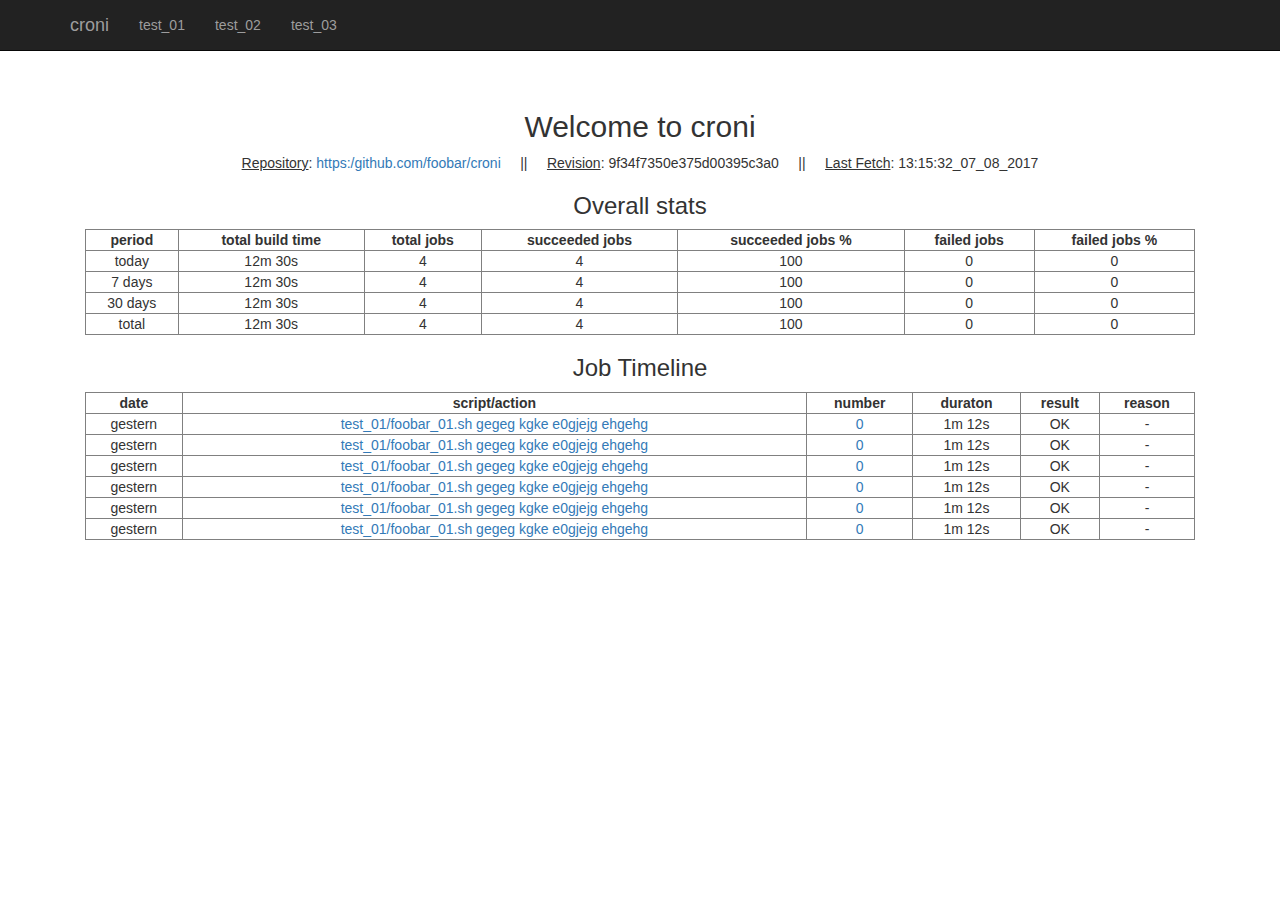
==== .croni/webroot/index.html @ 58821520 "Add bootstrap and verify deploy and run works" ====
<!DOCTYPE html>
<html lang="en">
  <head>
    <meta charset="utf-8">
    <meta http-equiv="X-UA-Compatible" content="IE=edge">
    <meta name="viewport" content="width=device-width, initial-scale=1">
    <!-- The above 3 meta tags *must* come first in the head; any other head content must come *after* these tags -->
    <meta name="description" content="">
    <meta name="author" content="">
    <link rel="icon" href="anbada.ico">

    <title>croni</title>

    <!-- Bootstrap core CSS -->
    <link href="css/bootstrap.min.css" rel="stylesheet">

    <!-- IE10 viewport hack for Surface/desktop Windows 8 bug -->
    <link href="css/ie10-viewport-bug-workaround.css" rel="stylesheet">

    <!-- Custom styles for this template -->
    <link href="css/starter-template.css" rel="stylesheet">

    <!-- HTML5 shim and Respond.js for IE8 support of HTML5 elements and media queries -->
    <!--[if lt IE 9]>
      <script src="js/html5shiv.min.js"></script>
      <script src="js/respond.min.js"></script>
    <![endif]-->

	<!-- bootstrap core -->

<!-- Bootstrap core JavaScript
================================================== -->
<!-- Placed at the end of the document so the pages load faster -->
<script src="js/jquery.min.js"></script>
<script>window.jQuery || document.write('<script src="js/jquery.min.js"><\/script>')</script>
<script src="js/bootstrap.min.js"></script>
<!-- IE10 viewport hack for Surface/desktop Windows 8 bug -->
<script src="js/ie10-viewport-bug-workaround.js"></script>

  </head>

  <body>

    <nav class="navbar navbar-inverse navbar-fixed-top">
      <div class="container">
        <div class="navbar-header">
          <button type="button" class="navbar-toggle collapsed" data-toggle="collapse" data-target="#navbar" aria-expanded="false" aria-controls="navbar">
            <span class="sr-only">Toggle navigation</span>
            <span class="icon-bar"></span>
            <span class="icon-bar"></span>
            <span class="icon-bar"></span>
          </button>
              <a class="navbar-brand active" href="index.html">croni</a>
            </div>
            <div id="navbar" class="collapse navbar-collapse">
              <ul class="nav navbar-nav">
                <li><a href="uffda.html">test_01</a></li>
                <li><a href="restore.php">test_02</a></li>
                <li><a href="sync.php">test_03</a></li>
              </ul>
            </div><!--/.nav-collapse -->
          </div>
        </nav>

        <div class="container">

          <div class="starter-template">

            <h2>Welcome to croni</h2>
            <p><u>Repository</u>: <a href="https:/github.com/foobar/croni">https:/github.com/foobar/croni</a>  &nbsp;&nbsp;&nbsp;&nbsp;||&nbsp;&nbsp;&nbsp;&nbsp;
               <u>Revision</u>: 9f34f7350e375d00395c3a0 &nbsp;&nbsp;&nbsp;&nbsp;||&nbsp;&nbsp;&nbsp;&nbsp;
               <u>Last Fetch</u>: 13:15:32_07_08_2017
             <br>
            </p>

              <h3>Overall stats</h3>
              <table style="width:100%" border="1">
              <tr>
                <td><b>period</b></td>
                <td><b>total build time</b></td>
                <td><b>total jobs</b></td>
                <td><b>succeeded jobs</b></td>
                <td><b>succeeded jobs %</b></td>
                <td><b>failed jobs</b></td>
                <td><b>failed jobs %</b></td>
                </tr>
              <tr>
                <td>today</td>
                <td>12m 30s</td>
                <td>4</td>
                <td>4</td>
                <td>100</td>
                <td>0</td>
                <td>0</td>
                </tr>
              <tr>
              <td>7 days</td>
              <td>12m 30s</td>
              <td>4</td>
              <td>4</td>
              <td>100</td>
              <td>0</td>
              <td>0</td>
              </tr>
              <tr>
              <td>30 days</td>
              <td>12m 30s</td>
              <td>4</td>
              <td>4</td>
              <td>100</td>
              <td>0</td>
              <td>0</td>
              </tr>
              <tr>
              <td>total</td>
              <td>12m 30s</td>
              <td>4</td>
              <td>4</td>
              <td>100</td>
              <td>0</td>
              <td>0</td>
              </tr>
              </table>
            <h3>Job Timeline</h3>

  <table style="width:100%" border="1">
  <tr>
    <td><b>date</b></td>
    <td><b>script/action</b></td>
    <td><b>number</b></td>
    <td><b>duraton</b></td>
    <td><b>result</b></td>
    <td><b>reason</b></td>
  </tr>

<tr>
    <td>gestern</td>
    <td><a href="logs/test_01/foobar_01/">test_01/foobar_01.sh gegeg kgke e0gjejg ehgehg</a></td>
    <td><a href="logs/test_01/foobar_01/0.html">0</a></td>
    <td>1m 12s</td>
    <td>OK</td>
    <td>-</td>
  </tr>
  <tr>
    <td>gestern</td>
    <td><a href="logs/test_01/foobar_01/">test_01/foobar_01.sh gegeg kgke e0gjejg ehgehg</a></td>
    <td><a href="logs/test_01/foobar_01/0.html">0</a></td>
    <td>1m 12s</td>
    <td>OK</td>
    <td>-</td>
  </tr>
  <tr>
    <td>gestern</td>
    <td><a href="logs/test_01/foobar_01/">test_01/foobar_01.sh gegeg kgke e0gjejg ehgehg</a></td>
    <td><a href="logs/test_01/foobar_01/0.html">0</a></td>
    <td>1m 12s</td>
    <td>OK</td>
    <td>-</td>
  </tr>
  <tr>
    <td>gestern</td>
    <td><a href="logs/test_01/foobar_01/">test_01/foobar_01.sh gegeg kgke e0gjejg ehgehg</a></td>
    <td><a href="logs/test_01/foobar_01/0.html">0</a></td>
    <td>1m 12s</td>
    <td>OK</td>
    <td>-</td>
  </tr>
  <tr>
    <td>gestern</td>
    <td><a href="logs/test_01/foobar_01/">test_01/foobar_01.sh gegeg kgke e0gjejg ehgehg</a></td>
    <td><a href="logs/test_01/foobar_01/0.html">0</a></td>
    <td>1m 12s</td>
    <td>OK</td>
    <td>-</td>
  </tr>
  <tr>
    <td>gestern</td>
    <td><a href="logs/test_01/foobar_01/">test_01/foobar_01.sh gegeg kgke e0gjejg ehgehg</a></td>
    <td><a href="logs/test_01/foobar_01/0.html">0</a></td>
    <td>1m 12s</td>
    <td>OK</td>
    <td>-</td>
  </tr>

  <!--<iframe src="file:///home/blobb/develop/croni/.croni/webroot/foobar.txt"></iframe> -->

</table>
</div>
</div><!-- /.container -->
<!-- Bootstrap core JavaScript
================================================== -->
<!-- Placed at the end of the document so the pages load faster -->
</body>
</html>
---- .croni/webroot/css/ie10-viewport-bug-workaround.css ----
/*!
 * IE10 viewport hack for Surface/desktop Windows 8 bug
 * Copyright 2014-2015 Twitter, Inc.
 * Licensed under MIT (https://github.com/twbs/bootstrap/blob/master/LICENSE)
 */

/*
 * See the Getting Started docs for more information:
 * http://getbootstrap.com/getting-started/#support-ie10-width
 */
@-ms-viewport     { width: device-width; }
@-o-viewport      { width: device-width; }
@viewport         { width: device-width; }
---- .croni/webroot/css/starter-template.css ----
body {
  padding-top: 50px;
}
.starter-template {
  padding: 40px 15px;
  text-align: center;
}

.log p { white-space: pre; }
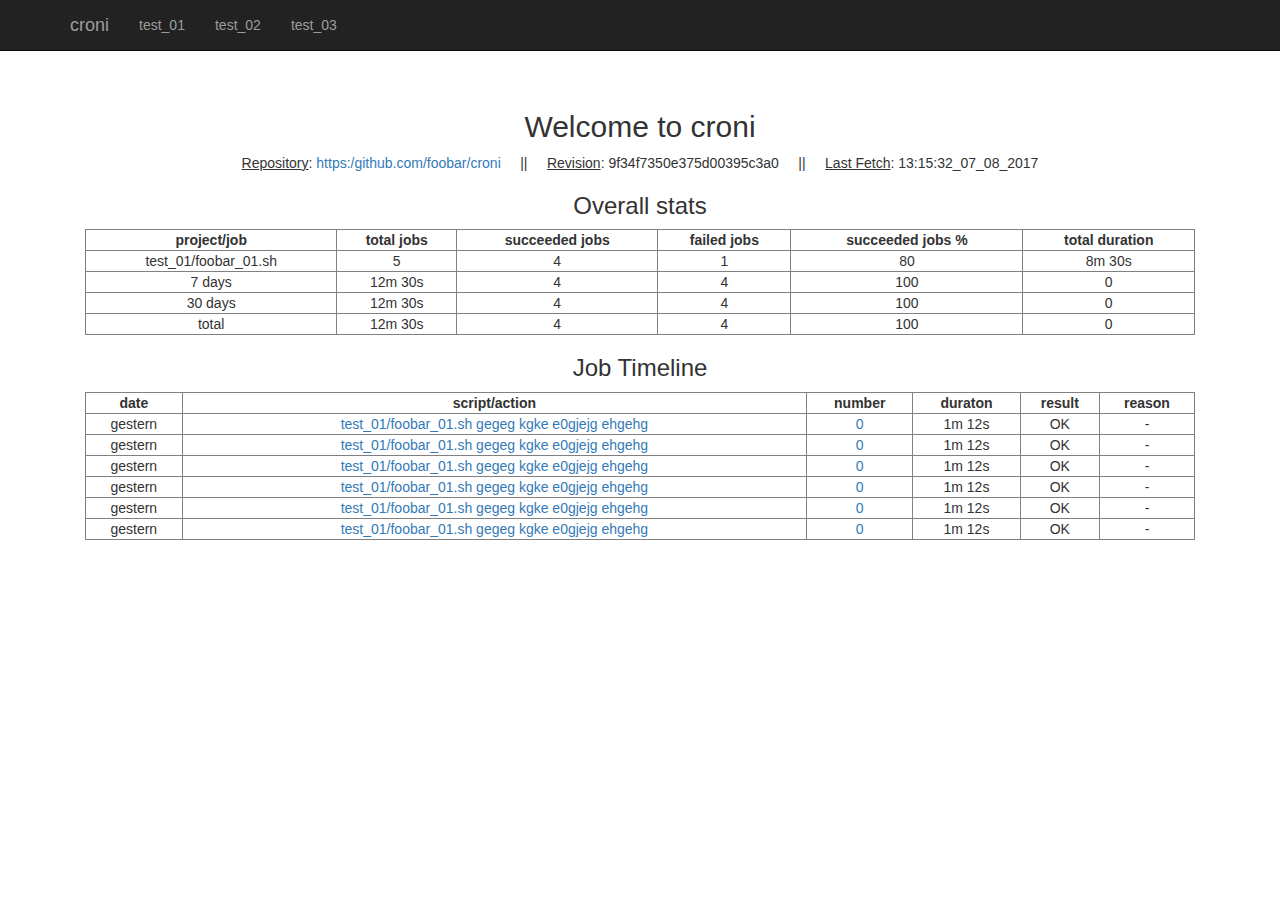
==== commit bc3b6da5: "Change overall stats" ====
--- a/.croni/webroot/index.html
+++ b/.croni/webroot/index.html
@@ -76,22 +76,20 @@
               <h3>Overall stats</h3>
               <table style="width:100%" border="1">
               <tr>
-                <td><b>period</b></td>
-                <td><b>total build time</b></td>
+                <td><b>project/job</b></td>
                 <td><b>total jobs</b></td>
                 <td><b>succeeded jobs</b></td>
+                <td><b>failed jobs</b></td>
                 <td><b>succeeded jobs %</b></td>
-                <td><b>failed jobs</b></td>
-                <td><b>failed jobs %</b></td>
+                <td><b>total duration</b></td>
                 </tr>
               <tr>
-                <td>today</td>
-                <td>12m 30s</td>
+                <td>test_01/foobar_01.sh</td>
+                <td>5</td>
                 <td>4</td>
-                <td>4</td>
-                <td>100</td>
-                <td>0</td>
-                <td>0</td>
+                <td>1</td>
+                <td>80</td>
+                <td>8m 30s</td>
                 </tr>
               <tr>
               <td>7 days</td>
@@ -99,7 +97,6 @@
               <td>4</td>
               <td>4</td>
               <td>100</td>
-              <td>0</td>
               <td>0</td>
               </tr>
               <tr>
@@ -109,7 +106,6 @@
               <td>4</td>
               <td>100</td>
               <td>0</td>
-              <td>0</td>
               </tr>
               <tr>
               <td>total</td>
@@ -117,7 +113,6 @@
               <td>4</td>
               <td>4</td>
               <td>100</td>
-              <td>0</td>
               <td>0</td>
               </tr>
               </table>
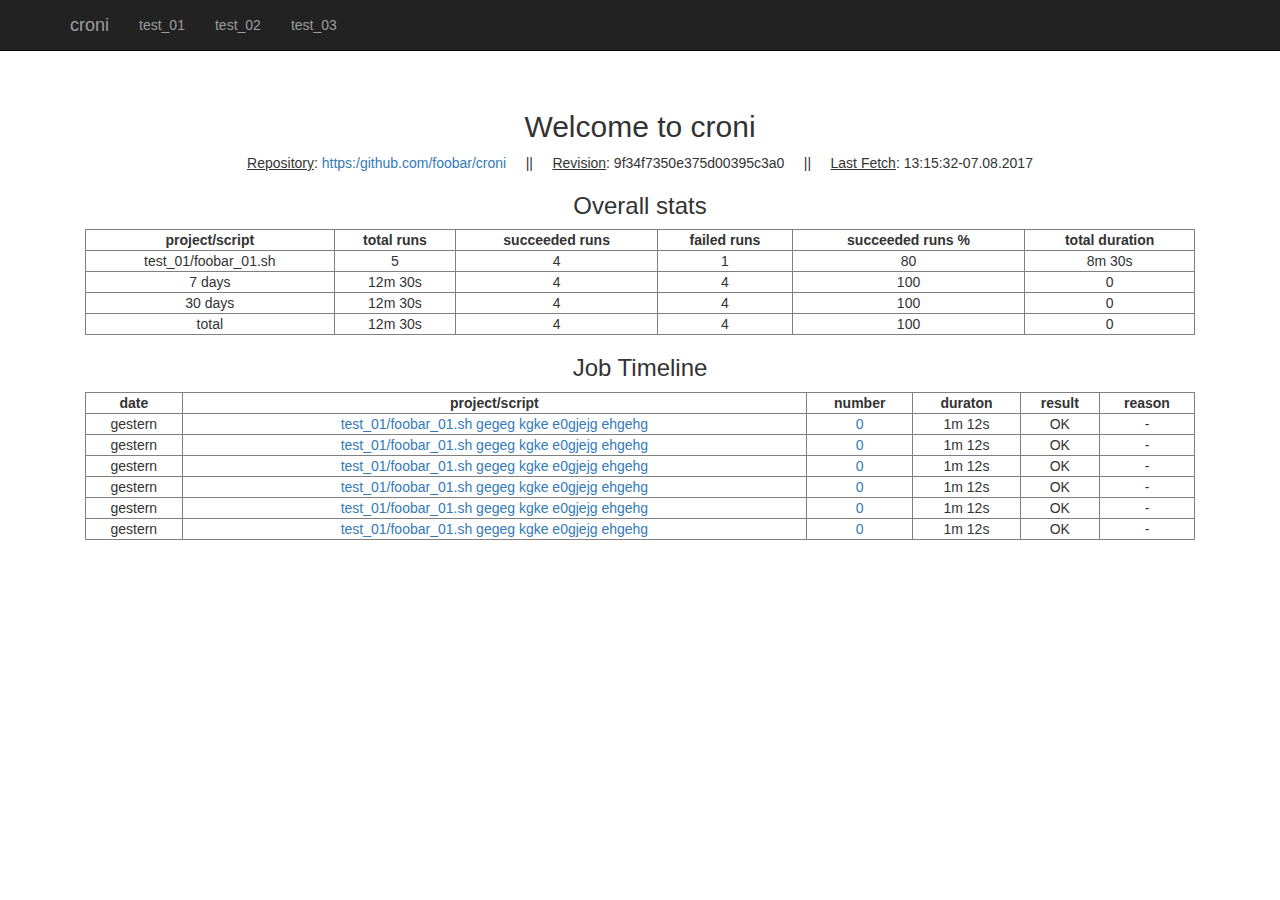
==== commit 84f6874d: "Fix naming, introduce .cfg for project describtions" ====
--- a/.croni/webroot/index.html
+++ b/.croni/webroot/index.html
@@ -67,20 +67,20 @@
           <div class="starter-template">
 
             <h2>Welcome to croni</h2>
-            <p><u>Repository</u>: <a href="https:/github.com/foobar/croni">https:/github.com/foobar/croni</a>  &nbsp;&nbsp;&nbsp;&nbsp;||&nbsp;&nbsp;&nbsp;&nbsp;
+            <p><u>Repository</u>: <a href="https:/git.boddenberg.it/croni">https:/github.com/foobar/croni</a>  &nbsp;&nbsp;&nbsp;&nbsp;||&nbsp;&nbsp;&nbsp;&nbsp;
                <u>Revision</u>: 9f34f7350e375d00395c3a0 &nbsp;&nbsp;&nbsp;&nbsp;||&nbsp;&nbsp;&nbsp;&nbsp;
-               <u>Last Fetch</u>: 13:15:32_07_08_2017
+               <u>Last Fetch</u>: 13:15:32-07.08.2017
              <br>
             </p>
 
               <h3>Overall stats</h3>
               <table style="width:100%" border="1">
               <tr>
-                <td><b>project/job</b></td>
-                <td><b>total jobs</b></td>
-                <td><b>succeeded jobs</b></td>
-                <td><b>failed jobs</b></td>
-                <td><b>succeeded jobs %</b></td>
+                <td><b>project/script</b></td>
+                <td><b>total runs</b></td>
+                <td><b>succeeded runs</b></td>
+                <td><b>failed runs</b></td>
+                <td><b>succeeded runs %</b></td>
                 <td><b>total duration</b></td>
                 </tr>
               <tr>
@@ -121,7 +121,7 @@
   <table style="width:100%" border="1">
   <tr>
     <td><b>date</b></td>
-    <td><b>script/action</b></td>
+    <td><b>project/script</b></td>
     <td><b>number</b></td>
     <td><b>duraton</b></td>
     <td><b>result</b></td>
